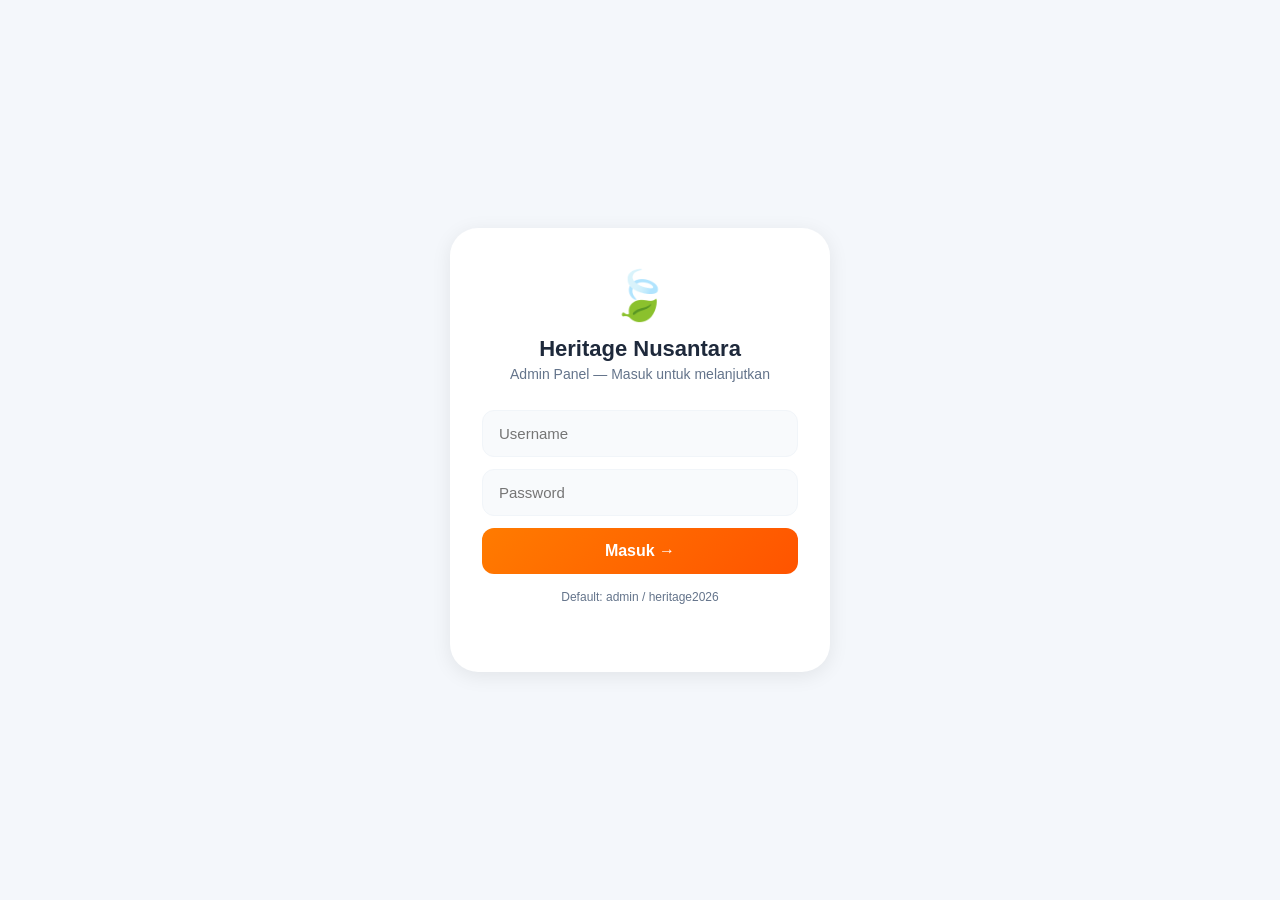
==== admin.html @ 465ec4d6 "Add files via upload" ====
<!DOCTYPE html>
<html lang="id" data-theme="light">
<head>
<meta charset="UTF-8">
<meta name="viewport" content="width=device-width, initial-scale=1.0">
<title>Admin - Heritage Nusantara</title>
<link rel="stylesheet" href="assets/css/shared/variables.css">
<link rel="stylesheet" href="assets/css/admin/layout.css">
<link rel="stylesheet" href="assets/css/admin/orders.css">
<link rel="stylesheet" href="assets/css/admin/forms.css">
</head>
<body>

<!-- ===== LOGIN ===== -->
<div class="login-wrap" id="loginWrap">
    <div class="login-box">
        <div class="login-logo">🍃</div>
        <h1>Heritage Nusantara</h1>
        <p>Admin Panel — Masuk untuk melanjutkan</p>
        <input type="text"     id="loginUser" placeholder="Username" autocomplete="off">
        <input type="password" id="loginPass" placeholder="Password" onkeydown="if(event.key==='Enter')doLogin()">
        <button class="login-btn" onclick="doLogin()">Masuk →</button>
        <div class="login-error" id="loginError">❌ Username atau password salah</div>
        <p style="font-size:12px;color:var(--muted);margin-top:16px;">Default: admin / heritage2026</p>
    </div>
</div>

<!-- ===== ADMIN PANEL ===== -->
<div class="admin-wrap" id="adminWrap">

    <!-- Topbar -->
    <div class="topbar">
        <div class="topbar-left">
            <h2>🍃 Heritage Nusantara</h2>
            <p id="adminGreet">Admin Panel</p>
        </div>
        <div class="topbar-right">
            <button class="topbar-btn" onclick="toggleAdminDark()">🌙</button>
            <button class="topbar-btn" onclick="doLogout()">Keluar</button>
        </div>
    </div>

    <!-- Stats -->
    <div class="stats-grid" id="statsGrid">
        <div class="stat-card accent">
            <div class="icon">📋</div>
            <div class="value" id="statTotalOrders">—</div>
            <div class="label">Total Pesanan</div>
        </div>
        <div class="stat-card green">
            <div class="icon">💰</div>
            <div class="value" id="statTotalRevenue">—</div>
            <div class="label">Total Pendapatan</div>
        </div>
        <div class="stat-card">
            <div class="icon">🌅</div>
            <div class="value" id="statTodayOrders">—</div>
            <div class="label">Pesanan Hari Ini</div>
        </div>
        <div class="stat-card">
            <div class="icon">📈</div>
            <div class="value" id="statTodayRevenue">—</div>
            <div class="label">Revenue Hari Ini</div>
        </div>
    </div>

    <!-- Tab Nav -->
    <div class="tab-nav">
        <button class="tab-btn active" onclick="switchTab('orders',this)">
            📋 Pesanan <span class="notif-dot" id="newOrderBadge" style="display:none">0</span>
        </button>
        <button class="tab-btn" onclick="switchTab('menu',this)">🍽 Kelola Menu</button>
        <button class="tab-btn" onclick="switchTab('stats',this)">📊 Statistik</button>
        <button class="tab-btn" onclick="switchTab('qr',this)">📲 QR Meja</button>
        <button class="tab-btn" onclick="switchTab('setup',this)">⚙️ Setup</button>
    </div>

    <!-- ===== PANEL: ORDERS ===== -->
    <div class="panel active" id="panel-orders">
        <div class="refresh-row">
            <div class="order-filters">
                <button class="filter-btn active" onclick="filterOrders('semua',this)">Semua</button>
                <button class="filter-btn" onclick="filterOrders('Baru',this)">🔴 Baru</button>
                <button class="filter-btn" onclick="filterOrders('Diproses',this)">🟡 Diproses</button>
                <button class="filter-btn" onclick="filterOrders('Diantar',this)">🛵 Diantar</button>
                <button class="filter-btn" onclick="filterOrders('Selesai',this)">🟢 Selesai</button>
                <button class="filter-btn" onclick="filterOrders('kasir',this)">💰 Kasir</button>
                <button class="filter-btn" onclick="filterOrders('qris',this)">📱 QRIS</button>
            </div>
            <button class="refresh-btn" onclick="loadOrders()">🔄 Refresh</button>
        </div>
        <div id="orders-list"><div class="loading-spin"></div></div>
        <div style="text-align:center;margin-top:8px;">
            <span class="auto-refresh-label" id="lastRefreshTime"></span>
        </div>
    </div>

    <!-- ===== PANEL: MENU ===== -->
    <div class="panel" id="panel-menu">
        <div class="menu-toolbar">
            <h3>Daftar Menu (<span id="menuCount">0</span>)</h3>
            <button class="add-menu-btn" onclick="openAddMenu()">+ Tambah Menu</button>
        </div>
        <div id="menu-list-admin"><div class="loading-spin"></div></div>
    </div>

    <!-- ===== PANEL: STATS ===== -->
    <div class="panel" id="panel-stats">
        <div class="stat-card" style="margin-bottom:14px;">
            <div class="icon">🏆</div>
            <strong style="display:block;margin-bottom:12px;color:var(--text);">Menu Terlaris</strong>
            <div id="topItemsList"><div style="color:var(--muted);font-size:14px;">Memuat data...</div></div>
        </div>
        <div class="stat-card">
            <div class="icon">📅</div>
            <strong style="display:block;margin-bottom:12px;color:var(--text);">Ringkasan</strong>
            <div id="statsSummary" style="font-size:14px;color:var(--muted);">Memuat...</div>
        </div>
    </div>

    <!-- ===== PANEL: QR MEJA ===== -->
    <div class="panel" id="panel-qr">
        <div class="stat-card">
            <h3 style="margin-bottom:16px;color:var(--text);">📲 Buat QR Code Meja</h3>
            <p style="font-size:14px;color:var(--muted);margin-bottom:16px;">QR code berisi link menu yang sudah menyertakan nomor meja. Customer cukup scan → langsung pesan tanpa input apapun.</p>
            <div class="form-group">
                <label>Nomor Meja</label>
                <input type="text" id="qrTableInput" placeholder="Contoh: 1, 2, VIP-1..." maxlength="20">
            </div>
            <button class="add-menu-btn" onclick="generateQrCode()">🎯 Buat QR Code</button>
            <div id="qrResult" style="margin-top:20px;"></div>
        </div>
    </div>

    <!-- ===== PANEL: SETUP ===== -->
    <div class="panel" id="panel-setup">
        <div class="stat-card" style="margin-bottom:14px;">
            <h3 style="margin-bottom:16px;color:var(--text);">⚙️ Konfigurasi Apps Script</h3>
            <div class="form-group">
                <label>URL Google Apps Script</label>
                <input type="text" id="setupUrl" placeholder="https://script.google.com/macros/s/...">
            </div>
            <button class="add-menu-btn" onclick="saveSetup()">💾 Simpan URL</button>
            <div id="setupStatus" style="margin-top:10px;font-size:13px;"></div>
        </div>
        <div class="stat-card">
            <h3 style="margin-bottom:16px;color:var(--text);">🔐 Ganti Password</h3>
            <div class="form-group">
                <label>Password Baru</label>
                <input type="password" id="newPass" placeholder="Password baru">
            </div>
            <div class="form-group">
                <label>Konfirmasi Password</label>
                <input type="password" id="confirmPass" placeholder="Ulangi password">
            </div>
            <button class="add-menu-btn" onclick="changePassword()">🔐 Ganti Password</button>
            <div id="passStatus" style="margin-top:10px;font-size:13px;"></div>
        </div>
    </div>

</div><!-- end admin-wrap -->

<!-- ===== MODAL FORM MENU ===== -->
<div class="modal-overlay" id="menuModal">
    <div class="modal-box">
        <h3 id="menuModalTitle">➕ Tambah Menu</h3>
        <div class="form-row">
            <div class="form-group">
                <label>Nama Menu</label>
                <input type="text"   id="fName"  placeholder="Nama hidangan">
            </div>
            <div class="form-group">
                <label>Harga (Rp)</label>
                <input type="number" id="fPrice" placeholder="50000">
            </div>
        </div>
        <div class="form-row">
            <div class="form-group">
                <label>Kategori</label>
                <select id="fCategory">
                    <option value="makanan">🍛 Makanan</option>
                    <option value="minuman">🥤 Minuman</option>
                    <option value="dessert">🍨 Dessert</option>
                </select>
            </div>
            <div class="form-group">
                <label>Sub-kategori</label>
                <input type="text" id="fSubcat" placeholder="Appetizer / Soup / dll">
            </div>
        </div>
        <div class="form-group">
            <label>Deskripsi</label>
            <textarea id="fDesc" placeholder="Deskripsi menu..."></textarea>
        </div>
        <div class="form-group">
            <label>Path Gambar</label>
            <input type="text" id="fImage" placeholder="images/nama-file.jpeg">
        </div>
        <label class="form-check">
            <input type="checkbox" id="fBestSeller"> Best Seller 🔥
        </label>
        <div class="modal-btns">
            <button class="modal-cancel" onclick="closeMenuModal()">Batal</button>
            <button class="modal-save"   onclick="saveMenuItem()">Simpan</button>
        </div>
    </div>
</div>

<!-- ===== MODAL QR (inline panel sudah cukup, tapi backup modal) ===== -->
<div class="modal-overlay" id="qrModal" style="display:none;">
    <div class="modal-box">
        <h3>📲 QR Code Meja</h3>
        <div class="form-group">
            <label>Nomor Meja</label>
            <input type="text" id="qrTableInput2" placeholder="Contoh: 5" maxlength="20">
        </div>
        <div id="qrResult2" style="margin-top:16px;"></div>
        <div class="modal-btns">
            <button class="modal-cancel" onclick="closeQrModal()">Tutup</button>
            <button class="modal-save"   onclick="generateQrCode()">Buat QR</button>
        </div>
    </div>
</div>

<script src="assets/js/shared/config.js"></script>
<script src="assets/js/shared/default-menu.js"></script>
<script src="assets/js/shared/utils.js"></script>
<script src="assets/js/shared/api.js"></script>
<script src="assets/js/admin/state.js"></script>
<script src="assets/js/admin/auth.js"></script>
<script src="assets/js/admin/orders.js"></script>
<script src="assets/js/admin/menu-manager.js"></script>
<script src="assets/js/admin/stats.js"></script>
<script src="assets/js/admin/init.js"></script>
</body>
</html>
---- assets/css/shared/variables.css ----
@import url('https://fonts.googleapis.com/css2?family=Poppins:wght@300;400;500;600;700;800&display=swap');

/* ==================== CSS VARIABLES (Light & Dark) ==================== */
:root {
    --bg: #f4f7fb;
    --surface: #ffffff;
    --surface2: #f8fafc;
    --border: #f1f5f9;
    --border2: #e2e8f0;
    --text-primary: #1e293b;
    --text-secondary: #334155;
    --text-muted: #64748b;
    --text-light: #94a3b8;
    --accent: #ff5400;
    --accent2: #ff7b00;
    --green: #10b981;
    --green2: #059669;
    --red: #ef4444;
    --yellow: #f59e0b;
    --tag-bg: #dcfce7;
    --tag-color: #15803d;
    --skeleton: #e2e8f0;
    --skeleton-shine: #f8fafc;
    --shadow-sm: 0 5px 15px rgba(0,0,0,0.06);
    --shadow-md: 0 10px 30px rgba(0,0,0,0.08);
    --shadow-lg: 0 15px 40px rgba(0,0,0,0.12);
    --shadow-accent: 0 10px 25px rgba(255,84,0,0.4);
    --header-gradient: linear-gradient(135deg, #ff7b00, #ff5400);
    --transition: 0.3s cubic-bezier(0.4, 0, 0.2, 1);
    --shadow: 0 4px 20px rgba(0,0,0,.08);
    --radius: 16px;
    --text: var(--text-primary);
    --text2: var(--text-secondary);
    --muted: var(--text-muted);
}

[data-theme="dark"] {
    --bg: #0f172a;
    --surface: #1e293b;
    --surface2: #0f172a;
    --border: #1e293b;
    --border2: #334155;
    --text-primary: #f1f5f9;
    --text-secondary: #e2e8f0;
    --text-muted: #94a3b8;
    --text-light: #64748b;
    --tag-bg: #064e3b;
    --tag-color: #34d399;
    --skeleton: #1e293b;
    --skeleton-shine: #334155;
    --shadow-sm: 0 5px 15px rgba(0,0,0,0.3);
    --shadow-md: 0 10px 30px rgba(0,0,0,0.4);
    --shadow-lg: 0 15px 40px rgba(0,0,0,0.5);
    --shadow: 0 4px 20px rgba(0,0,0,.4);
}
---- assets/css/admin/layout.css ----
﻿*{margin:0;padding:0;box-sizing:border-box;font-family:'Segoe UI',sans-serif;}
body{background:var(--bg);color:var(--text);min-height:100vh;transition:background .3s,color .3s;}

/* ===== LOGIN ===== */
.login-wrap{min-height:100vh;display:flex;align-items:center;justify-content:center;padding:20px;}
.login-box{background:var(--surface);border-radius:28px;padding:40px 32px;width:100%;max-width:380px;box-shadow:var(--shadow);text-align:center;}
.login-logo{font-size:48px;margin-bottom:12px;}
.login-box h1{font-size:22px;color:var(--text);margin-bottom:4px;}
.login-box p{color:var(--muted);font-size:14px;margin-bottom:28px;}
.login-box input{width:100%;padding:14px 16px;border:1.5px solid var(--border);border-radius:12px;font-size:15px;background:var(--surface2);color:var(--text);outline:none;margin-bottom:12px;transition:var(--transition);}
.login-box input:focus{border-color:var(--accent);}
.login-btn{width:100%;padding:14px;border:none;border-radius:12px;background:linear-gradient(135deg,#ff7b00,#ff5400);color:#fff;font-size:16px;font-weight:700;cursor:pointer;transition:var(--transition);}
.login-btn:hover{transform:translateY(-2px);box-shadow:0 8px 20px rgba(255,84,0,.3);}
.login-error{color:var(--red);font-size:13px;margin-top:8px;display:none;}

/* ===== ADMIN LAYOUT ===== */
.admin-wrap{display:none;max-width:860px;margin:0 auto;padding:20px;}

/* ===== TOPBAR ===== */
.topbar{background:linear-gradient(135deg,#ff7b00,#ff5400);color:#fff;padding:16px 20px;border-radius:var(--radius);display:flex;align-items:center;justify-content:space-between;margin-bottom:20px;box-shadow:0 8px 25px rgba(255,84,0,.3);}
.topbar-left h2{font-size:18px;font-weight:700;}
.topbar-left p{font-size:12px;opacity:.85;margin-top:2px;}
.topbar-right{display:flex;gap:10px;align-items:center;}
.topbar-btn{background:rgba(255,255,255,.2);border:none;color:#fff;padding:8px 14px;border-radius:10px;font-size:13px;font-weight:600;cursor:pointer;transition:var(--transition);}
.topbar-btn:hover{background:rgba(255,255,255,.3);}

/* ===== STATS CARDS ===== */
.stats-grid{display:grid;grid-template-columns:repeat(2,1fr);gap:12px;margin-bottom:20px;}
.stat-card{background:var(--surface);border-radius:var(--radius);padding:18px;box-shadow:var(--shadow);}
.stat-card .icon{font-size:28px;margin-bottom:8px;}
.stat-card .value{font-size:22px;font-weight:800;color:var(--text);margin-bottom:2px;}
.stat-card .label{font-size:12px;color:var(--muted);}
.stat-card.accent .value{color:var(--accent);}
.stat-card.green .value{color:var(--green);}

/* ===== TAB NAV ===== */
.tab-nav{display:flex;gap:8px;margin-bottom:16px;overflow-x:auto;scrollbar-width:none;}
.tab-nav::-webkit-scrollbar{display:none;}
.tab-btn{border:none;padding:12px 20px;border-radius:50px;background:var(--surface);color:var(--muted);font-weight:600;font-size:14px;cursor:pointer;white-space:nowrap;transition:var(--transition);box-shadow:var(--shadow);}
.tab-btn.active{background:linear-gradient(135deg,var(--green),var(--green2));color:#fff;}
.tab-btn:hover:not(.active){background:var(--border);}

/* ===== PANEL ===== */
.panel{display:none;}
.panel.active{display:block;}
---- assets/css/admin/orders.css ----
﻿/* ===== ORDER CARDS ===== */
.order-filters{display:flex;gap:8px;margin-bottom:14px;flex-wrap:wrap;}
.filter-btn{border:1.5px solid var(--border);background:var(--surface2);color:var(--muted);padding:7px 14px;border-radius:50px;font-size:13px;font-weight:600;cursor:pointer;transition:var(--transition);}
.filter-btn.active{background:var(--accent);border-color:var(--accent);color:#fff;}

.order-card{background:var(--surface);border-radius:var(--radius);padding:18px;margin-bottom:12px;box-shadow:var(--shadow);border-left:4px solid var(--border);}
.order-card.status-baru{border-left-color:var(--accent);}
.order-card.status-diproses{border-left-color:var(--yellow);}
.order-card.status-selesai{border-left-color:var(--green);}
.order-header{display:flex;justify-content:space-between;align-items:flex-start;margin-bottom:10px;}
.order-id{font-weight:700;font-size:14px;color:var(--text);}
.order-meta{font-size:12px;color:var(--muted);margin-top:2px;}
.order-badge{padding:4px 12px;border-radius:20px;font-size:12px;font-weight:700;}
.badge-baru{background:#fff3e0;color:#e65100;}
.badge-diproses{background:#fef9c3;color:#92400e;}
.badge-selesai{background:#dcfce7;color:#166534;}
.order-items{border-top:1px solid var(--border);margin-top:10px;padding-top:10px;}
.order-item-row{display:flex;justify-content:space-between;font-size:13px;padding:3px 0;color:var(--text2);}
.order-item-row .note{color:var(--muted);font-style:italic;font-size:12px;}
.order-total-row{display:flex;justify-content:space-between;font-weight:700;font-size:15px;border-top:1px dashed var(--border);margin-top:8px;padding-top:8px;color:var(--text);}
.order-total-row span:last-child{color:var(--accent);}
.order-actions{display:flex;gap:8px;margin-top:12px;flex-wrap:wrap;}
.action-btn{border:none;padding:8px 14px;border-radius:10px;font-size:13px;font-weight:600;cursor:pointer;transition:var(--transition);}
.btn-proses{background:#fef9c3;color:#92400e;}
.btn-proses:hover{background:#fde68a;}
.btn-selesai{background:#dcfce7;color:#166534;}
.btn-selesai:hover{background:#bbf7d0;}
.btn-hapus{background:#fee2e2;color:#dc2626;}
.btn-hapus:hover{background:#fca5a5;}


/* ==================== ADMIN ORDER BADGES ==================== */
.order-badge {
    display: inline-block;
    font-size: 11px;
    font-weight: 700;
    padding: 4px 10px;
    border-radius: 20px;
    white-space: nowrap;
}
.badge-baru     { background: #fee2e2; color: #991b1b; }
.badge-diproses { background: #fef9c3; color: #713f12; }
.badge-diantar  { background: #cffafe; color: #164e63; }
.badge-selesai  { background: #dcfce7; color: #166534; }
.badge-kasir    { background: #fef3c7; color: #92400e; }
.badge-qris     { background: #ede9fe; color: #4c1d95; }

/* ==================== TABLE GROUP ==================== */
.table-group {
    margin-bottom: 20px;
    border-radius: 16px;
    overflow: hidden;
    border: 1.5px solid var(--border2);
}
.table-group-header {
    background: var(--surface2);
    padding: 10px 16px;
    font-weight: 700;
    font-size: 14px;
    color: var(--text-primary);
    display: flex;
    align-items: center;
    justify-content: space-between;
    border-bottom: 1px solid var(--border2);
}
.table-unpaid-dot {
    font-size: 11px;
    background: #fef3c7;
    color: #92400e;
    padding: 3px 10px;
    border-radius: 20px;
    font-weight: 700;
}
.table-paid-dot {
    font-size: 11px;
    background: #dcfce7;
    color: #166534;
    padding: 3px 10px;
    border-radius: 20px;
    font-weight: 700;
}

/* ==================== ITEM STATUS (small) ==================== */
.item-status-small {
    font-size: 10px;
    font-weight: 700;
    padding: 2px 7px;
    border-radius: 20px;
    white-space: nowrap;
}
.iss-baru     { background: #fee2e2; color: #991b1b; }
.iss-diproses { background: #fef9c3; color: #713f12; }
.iss-diantar  { background: #cffafe; color: #164e63; }
.iss-selesai  { background: #dcfce7; color: #166534; }

/* ==================== ACTION BUTTONS ==================== */
.btn-diantar {
    background: #0891b2;
    color: white;
    border: none;
    padding: 7px 14px;
    border-radius: 10px;
    font-size: 12px;
    font-weight: 600;
    cursor: pointer;
    transition: 0.2s;
}
.btn-diantar:hover { background: #0e7490; transform: translateY(-1px); }
---- assets/css/admin/forms.css ----
﻿/* ===== MENU MANAGER ===== */
.menu-toolbar{display:flex;justify-content:space-between;align-items:center;margin-bottom:14px;flex-wrap:wrap;gap:10px;}
.menu-toolbar h3{font-size:16px;font-weight:700;color:var(--text);}
.add-menu-btn{border:none;padding:10px 18px;border-radius:12px;background:linear-gradient(135deg,#ff7b00,#ff5400);color:#fff;font-size:14px;font-weight:700;cursor:pointer;transition:var(--transition);}
.add-menu-btn:hover{transform:translateY(-1px);box-shadow:0 6px 16px rgba(255,84,0,.3);}

.menu-item-row{background:var(--surface);border-radius:14px;padding:14px;margin-bottom:10px;box-shadow:var(--shadow);display:flex;align-items:center;gap:14px;}
.menu-item-row img{width:60px;height:60px;border-radius:10px;object-fit:cover;flex-shrink:0;background:var(--surface2);}
.menu-item-info{flex:1;min-width:0;}
.menu-item-info strong{display:block;font-size:14px;color:var(--text);white-space:nowrap;overflow:hidden;text-overflow:ellipsis;}
.menu-item-info span{font-size:13px;color:var(--accent);font-weight:600;}
.menu-item-info small{display:block;font-size:11px;color:var(--muted);}
.menu-item-btns{display:flex;gap:6px;flex-shrink:0;}
.edit-btn{background:var(--surface2);border:1.5px solid var(--border);color:var(--text2);padding:6px 12px;border-radius:8px;font-size:13px;cursor:pointer;transition:var(--transition);}
.edit-btn:hover{border-color:var(--accent);color:var(--accent);}
.del-btn{background:#fee2e2;border:none;color:#dc2626;padding:6px 10px;border-radius:8px;font-size:13px;cursor:pointer;transition:var(--transition);}
.del-btn:hover{background:#fca5a5;}

/* ===== MODAL FORM ===== */
.modal-overlay{display:none;position:fixed;inset:0;background:rgba(0,0,0,.6);backdrop-filter:blur(6px);z-index:999;justify-content:center;align-items:center;padding:20px;}
.modal-overlay.open{display:flex;}
.modal-box{background:var(--surface);border-radius:24px;padding:28px;width:100%;max-width:420px;box-shadow:0 20px 50px rgba(0,0,0,.3);animation:fadeUp .3s ease;}
.modal-box h3{font-size:18px;font-weight:700;margin-bottom:20px;color:var(--text);}
.form-group{margin-bottom:14px;}
.form-group label{display:block;font-size:13px;font-weight:600;color:var(--muted);margin-bottom:6px;}
.form-group input,.form-group select,.form-group textarea{width:100%;padding:12px 14px;border:1.5px solid var(--border);border-radius:12px;font-size:14px;background:var(--surface2);color:var(--text);outline:none;transition:var(--transition);font-family:inherit;}
.form-group input:focus,.form-group select:focus,.form-group textarea:focus{border-color:var(--accent);}
.form-group textarea{min-height:80px;resize:vertical;}
.form-row{display:flex;gap:10px;}
.form-row .form-group{flex:1;}
.form-check{display:flex;align-items:center;gap:8px;font-size:14px;color:var(--text2);cursor:pointer;}
.form-check input{width:18px;height:18px;cursor:pointer;}
.modal-btns{display:flex;gap:10px;margin-top:20px;}
.modal-save{flex:1;border:none;padding:14px;border-radius:12px;background:linear-gradient(135deg,#ff7b00,#ff5400);color:#fff;font-size:15px;font-weight:700;cursor:pointer;transition:var(--transition);}
.modal-save:hover{transform:translateY(-1px);box-shadow:0 6px 16px rgba(255,84,0,.3);}
.modal-cancel{flex:0 0 auto;border:1.5px solid var(--border);padding:14px 18px;border-radius:12px;background:transparent;color:var(--muted);font-size:14px;font-weight:600;cursor:pointer;transition:var(--transition);}
.modal-cancel:hover{background:var(--border);}

/* ===== TOP ITEMS ===== */
.top-item{display:flex;align-items:center;justify-content:space-between;padding:10px 0;border-bottom:1px solid var(--border);}
.top-item:last-child{border-bottom:none;}
.top-item-name{font-size:14px;font-weight:600;color:var(--text);}
.top-item-qty{font-size:13px;color:var(--accent);font-weight:700;}

/* ===== LOADING / EMPTY ===== */
.loading-spin{text-align:center;padding:40px;color:var(--muted);}
.loading-spin::after{content:"";display:inline-block;width:32px;height:32px;border:3px solid var(--border);border-top-color:var(--accent);border-radius:50%;animation:spin .8s linear infinite;margin-top:10px;}
@keyframes spin{to{transform:rotate(360deg);}}
.empty-msg{text-align:center;padding:40px 20px;color:var(--muted);}
.empty-msg .em-icon{font-size:48px;margin-bottom:12px;}

/* ===== NOTIFICATION BADGE ===== */
.notif-dot{display:inline-block;background:var(--red);color:#fff;font-size:11px;font-weight:700;width:20px;height:20px;border-radius:50%;text-align:center;line-height:20px;margin-left:4px;vertical-align:middle;}

/* ===== REFRESH BTN ===== */
.refresh-row{display:flex;justify-content:space-between;align-items:center;margin-bottom:12px;}
.refresh-btn{border:1.5px solid var(--border);background:var(--surface);color:var(--muted);padding:8px 14px;border-radius:10px;font-size:13px;cursor:pointer;transition:var(--transition);}
.refresh-btn:hover{border-color:var(--accent);color:var(--accent);}
.auto-refresh-label{font-size:12px;color:var(--muted);}

@keyframes fadeUp{from{opacity:0;transform:translateY(20px);}to{opacity:1;transform:translateY(0);}}
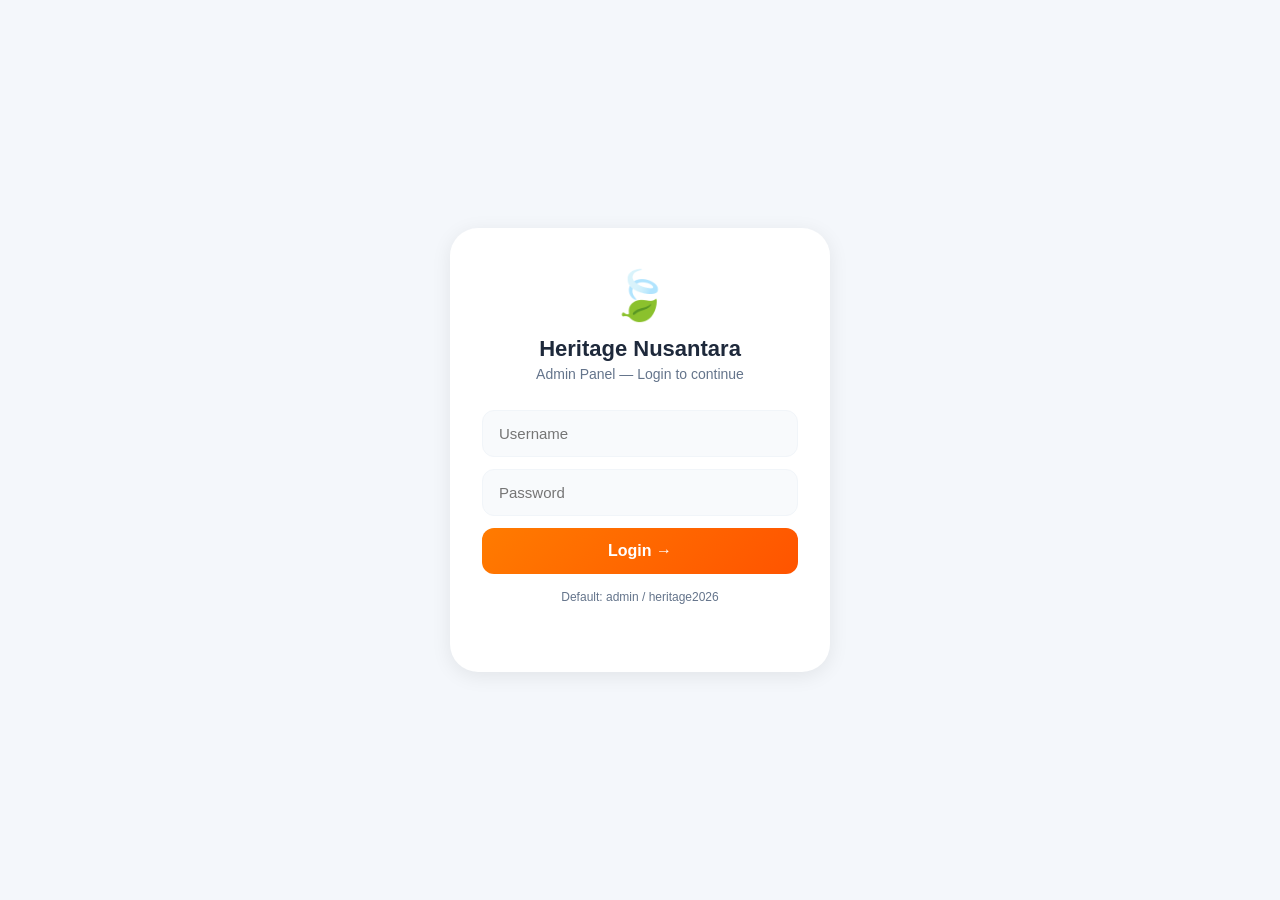
==== commit 0c95cfbd: "Add files via upload" ====
--- a/admin.html
+++ b/admin.html
@@ -1,5 +1,5 @@
 <!DOCTYPE html>
-<html lang="id" data-theme="light">
+<html lang="en" data-theme="light">
 <head>
 <meta charset="UTF-8">
 <meta name="viewport" content="width=device-width, initial-scale=1.0">
@@ -16,11 +16,11 @@
     <div class="login-box">
         <div class="login-logo">🍃</div>
         <h1>Heritage Nusantara</h1>
-        <p>Admin Panel — Masuk untuk melanjutkan</p>
+        <p>Admin Panel — Login to continue</p>
         <input type="text"     id="loginUser" placeholder="Username" autocomplete="off">
         <input type="password" id="loginPass" placeholder="Password" onkeydown="if(event.key==='Enter')doLogin()">
-        <button class="login-btn" onclick="doLogin()">Masuk →</button>
-        <div class="login-error" id="loginError">❌ Username atau password salah</div>
+        <button class="login-btn" onclick="doLogin()">Login →</button>
+        <div class="login-error" id="loginError">❌ Username or password is incorrect</div>
         <p style="font-size:12px;color:var(--muted);margin-top:16px;">Default: admin / heritage2026</p>
     </div>
 </div>
@@ -36,7 +36,7 @@
         </div>
         <div class="topbar-right">
             <button class="topbar-btn" onclick="toggleAdminDark()">🌙</button>
-            <button class="topbar-btn" onclick="doLogout()">Keluar</button>
+            <button class="topbar-btn" onclick="doLogout()">Logout</button>
         </div>
     </div>
 
@@ -45,33 +45,33 @@
         <div class="stat-card accent">
             <div class="icon">📋</div>
             <div class="value" id="statTotalOrders">—</div>
-            <div class="label">Total Pesanan</div>
+            <div class="label">Total Orders</div>
         </div>
         <div class="stat-card green">
             <div class="icon">💰</div>
             <div class="value" id="statTotalRevenue">—</div>
-            <div class="label">Total Pendapatan</div>
+            <div class="label">Total Revenue</div>
         </div>
         <div class="stat-card">
             <div class="icon">🌅</div>
             <div class="value" id="statTodayOrders">—</div>
-            <div class="label">Pesanan Hari Ini</div>
+            <div class="label">Today's Orders</div>
         </div>
         <div class="stat-card">
             <div class="icon">📈</div>
             <div class="value" id="statTodayRevenue">—</div>
-            <div class="label">Revenue Hari Ini</div>
+            <div class="label">Today's Revenue</div>
         </div>
     </div>
 
     <!-- Tab Nav -->
     <div class="tab-nav">
         <button class="tab-btn active" onclick="switchTab('orders',this)">
-            📋 Pesanan <span class="notif-dot" id="newOrderBadge" style="display:none">0</span>
+            📋 Orders <span class="notif-dot" id="newOrderBadge" style="display:none">0</span>
         </button>
-        <button class="tab-btn" onclick="switchTab('menu',this)">🍽 Kelola Menu</button>
-        <button class="tab-btn" onclick="switchTab('stats',this)">📊 Statistik</button>
-        <button class="tab-btn" onclick="switchTab('qr',this)">📲 QR Meja</button>
+        <button class="tab-btn" onclick="switchTab('menu',this)">🍽 Manage Menu</button>
+        <button class="tab-btn" onclick="switchTab('stats',this)">📊 Statistics</button>
+        <button class="tab-btn" onclick="switchTab('qr',this)">📲 Table QR</button>
         <button class="tab-btn" onclick="switchTab('setup',this)">⚙️ Setup</button>
     </div>
 
@@ -79,12 +79,12 @@
     <div class="panel active" id="panel-orders">
         <div class="refresh-row">
             <div class="order-filters">
-                <button class="filter-btn active" onclick="filterOrders('semua',this)">Semua</button>
-                <button class="filter-btn" onclick="filterOrders('Baru',this)">🔴 Baru</button>
-                <button class="filter-btn" onclick="filterOrders('Diproses',this)">🟡 Diproses</button>
-                <button class="filter-btn" onclick="filterOrders('Diantar',this)">🛵 Diantar</button>
-                <button class="filter-btn" onclick="filterOrders('Selesai',this)">🟢 Selesai</button>
-                <button class="filter-btn" onclick="filterOrders('kasir',this)">💰 Kasir</button>
+                <button class="filter-btn active" onclick="filterOrders('semua',this)">All</button>
+                <button class="filter-btn" onclick="filterOrders('Baru',this)">🔴 New</button>
+                <button class="filter-btn" onclick="filterOrders('Diproses',this)">🟡 Processing</button>
+                <button class="filter-btn" onclick="filterOrders('Diantar',this)">🛵 Delivered</button>
+                <button class="filter-btn" onclick="filterOrders('Selesai',this)">🟢 Completed</button>
+                <button class="filter-btn" onclick="filterOrders('kasir',this)">💰 Cash</button>
                 <button class="filter-btn" onclick="filterOrders('qris',this)">📱 QRIS</button>
             </div>
             <button class="refresh-btn" onclick="loadOrders()">🔄 Refresh</button>
@@ -98,8 +98,8 @@
     <!-- ===== PANEL: MENU ===== -->
     <div class="panel" id="panel-menu">
         <div class="menu-toolbar">
-            <h3>Daftar Menu (<span id="menuCount">0</span>)</h3>
-            <button class="add-menu-btn" onclick="openAddMenu()">+ Tambah Menu</button>
+            <h3>Menu List (<span id="menuCount">0</span>)</h3>
+            <button class="add-menu-btn" onclick="openAddMenu()">+ Add Item</button>
         </div>
         <div id="menu-list-admin"><div class="loading-spin"></div></div>
     </div>
@@ -108,26 +108,26 @@
     <div class="panel" id="panel-stats">
         <div class="stat-card" style="margin-bottom:14px;">
             <div class="icon">🏆</div>
-            <strong style="display:block;margin-bottom:12px;color:var(--text);">Menu Terlaris</strong>
-            <div id="topItemsList"><div style="color:var(--muted);font-size:14px;">Memuat data...</div></div>
+            <strong style="display:block;margin-bottom:12px;color:var(--text);">Best Seller</strong>
+            <div id="topItemsList"><div style="color:var(--muted);font-size:14px;">Loading data...</div></div>
         </div>
         <div class="stat-card">
             <div class="icon">📅</div>
-            <strong style="display:block;margin-bottom:12px;color:var(--text);">Ringkasan</strong>
-            <div id="statsSummary" style="font-size:14px;color:var(--muted);">Memuat...</div>
+            <strong style="display:block;margin-bottom:12px;color:var(--text);">Summary</strong>
+            <div id="statsSummary" style="font-size:14px;color:var(--muted);">Loading...</div>
         </div>
     </div>
 
     <!-- ===== PANEL: QR MEJA ===== -->
     <div class="panel" id="panel-qr">
         <div class="stat-card">
-            <h3 style="margin-bottom:16px;color:var(--text);">📲 Buat QR Code Meja</h3>
-            <p style="font-size:14px;color:var(--muted);margin-bottom:16px;">QR code berisi link menu yang sudah menyertakan nomor meja. Customer cukup scan → langsung pesan tanpa input apapun.</p>
-            <div class="form-group">
-                <label>Nomor Meja</label>
-                <input type="text" id="qrTableInput" placeholder="Contoh: 1, 2, VIP-1..." maxlength="20">
-            </div>
-            <button class="add-menu-btn" onclick="generateQrCode()">🎯 Buat QR Code</button>
+            <h3 style="margin-bottom:16px;color:var(--text);">📲 Generate Table QR Code</h3>
+            <p style="font-size:14px;color:var(--muted);margin-bottom:16px;">QR code contains menu link with table number. Customer scans → order without input.</p>
+            <div class="form-group">
+                <label>Table Number</label>
+                <input type="text" id="qrTableInput" placeholder="Example: 1, 2, VIP-1..." maxlength="20">
+            </div>
+            <button class="add-menu-btn" onclick="generateQrCode()">🎯 Generate QR Code</button>
             <div id="qrResult" style="margin-top:20px;"></div>
         </div>
     </div>
@@ -135,89 +135,76 @@
     <!-- ===== PANEL: SETUP ===== -->
     <div class="panel" id="panel-setup">
         <div class="stat-card" style="margin-bottom:14px;">
-            <h3 style="margin-bottom:16px;color:var(--text);">⚙️ Konfigurasi Apps Script</h3>
-            <div class="form-group">
-                <label>URL Google Apps Script</label>
+            <h3 style="margin-bottom:16px;color:var(--text);">⚙️ Apps Script Configuration</h3>
+            <div class="form-group">
+                <label>Google Apps Script URL</label>
                 <input type="text" id="setupUrl" placeholder="https://script.google.com/macros/s/...">
             </div>
-            <button class="add-menu-btn" onclick="saveSetup()">💾 Simpan URL</button>
+            <button class="add-menu-btn" onclick="saveSetup()">💾 Save URL</button>
             <div id="setupStatus" style="margin-top:10px;font-size:13px;"></div>
         </div>
         <div class="stat-card">
-            <h3 style="margin-bottom:16px;color:var(--text);">🔐 Ganti Password</h3>
-            <div class="form-group">
-                <label>Password Baru</label>
-                <input type="password" id="newPass" placeholder="Password baru">
-            </div>
-            <div class="form-group">
-                <label>Konfirmasi Password</label>
-                <input type="password" id="confirmPass" placeholder="Ulangi password">
-            </div>
-            <button class="add-menu-btn" onclick="changePassword()">🔐 Ganti Password</button>
+            <h3 style="margin-bottom:16px;color:var(--text);">🔐 Change Password</h3>
+            <div class="form-group">
+                <label>New Password</label>
+                <input type="password" id="newPass" placeholder="New password">
+            </div>
+            <div class="form-group">
+                <label>Confirm Password</label>
+                <input type="password" id="confirmPass" placeholder="Confirm password">
+            </div>
+            <button class="add-menu-btn" onclick="changePassword()">🔐 Change Password</button>
             <div id="passStatus" style="margin-top:10px;font-size:13px;"></div>
         </div>
     </div>
 
-</div><!-- end admin-wrap -->
+</div>
 
 <!-- ===== MODAL FORM MENU ===== -->
 <div class="modal-overlay" id="menuModal">
     <div class="modal-box">
-        <h3 id="menuModalTitle">➕ Tambah Menu</h3>
+        <h3 id="menuModalTitle">➕ Add Menu Item</h3>
         <div class="form-row">
             <div class="form-group">
-                <label>Nama Menu</label>
-                <input type="text"   id="fName"  placeholder="Nama hidangan">
-            </div>
-            <div class="form-group">
-                <label>Harga (Rp)</label>
+                <label>Item Name</label>
+                <input type="text"   id="fName"  placeholder="Dish name">
+            </div>
+            <div class="form-group">
+                <label>Price (Rp)</label>
                 <input type="number" id="fPrice" placeholder="50000">
             </div>
         </div>
         <div class="form-row">
             <div class="form-group">
-                <label>Kategori</label>
+                <label>Category</label>
                 <select id="fCategory">
-                    <option value="makanan">🍛 Makanan</option>
-                    <option value="minuman">🥤 Minuman</option>
+                    <option value="makanan">🍛 Food</option>
+                    <option value="minuman">🥤 Beverage</option>
                     <option value="dessert">🍨 Dessert</option>
                 </select>
             </div>
             <div class="form-group">
-                <label>Sub-kategori</label>
-                <input type="text" id="fSubcat" placeholder="Appetizer / Soup / dll">
+                <label>Sub-category</label>
+                <input type="text" id="fSubcat" placeholder="Appetizer / Soup / etc">
             </div>
         </div>
         <div class="form-group">
-            <label>Deskripsi</label>
-            <textarea id="fDesc" placeholder="Deskripsi menu..."></textarea>
+            <label>Description</label>
+            <textarea id="fDesc" placeholder="Item description..."></textarea>
         </div>
         <div class="form-group">
-            <label>Path Gambar</label>
+            <label>Image Path</label>
             <input type="text" id="fImage" placeholder="images/nama-file.jpeg">
         </div>
         <label class="form-check">
             <input type="checkbox" id="fBestSeller"> Best Seller 🔥
         </label>
+        <label class="form-check">
+            <input type="checkbox" id="fOutOfStock"> Out of Stock (hide from user)
+        </label>
         <div class="modal-btns">
-            <button class="modal-cancel" onclick="closeMenuModal()">Batal</button>
-            <button class="modal-save"   onclick="saveMenuItem()">Simpan</button>
-        </div>
-    </div>
-</div>
-
-<!-- ===== MODAL QR (inline panel sudah cukup, tapi backup modal) ===== -->
-<div class="modal-overlay" id="qrModal" style="display:none;">
-    <div class="modal-box">
-        <h3>📲 QR Code Meja</h3>
-        <div class="form-group">
-            <label>Nomor Meja</label>
-            <input type="text" id="qrTableInput2" placeholder="Contoh: 5" maxlength="20">
-        </div>
-        <div id="qrResult2" style="margin-top:16px;"></div>
-        <div class="modal-btns">
-            <button class="modal-cancel" onclick="closeQrModal()">Tutup</button>
-            <button class="modal-save"   onclick="generateQrCode()">Buat QR</button>
+            <button class="modal-cancel" onclick="closeMenuModal()">Cancel</button>
+            <button class="modal-save"   onclick="saveMenuItem()">Save</button>
         </div>
     </div>
 </div>
@@ -233,4 +220,4 @@
 <script src="assets/js/admin/stats.js"></script>
 <script src="assets/js/admin/init.js"></script>
 </body>
-</html>
+</html>
